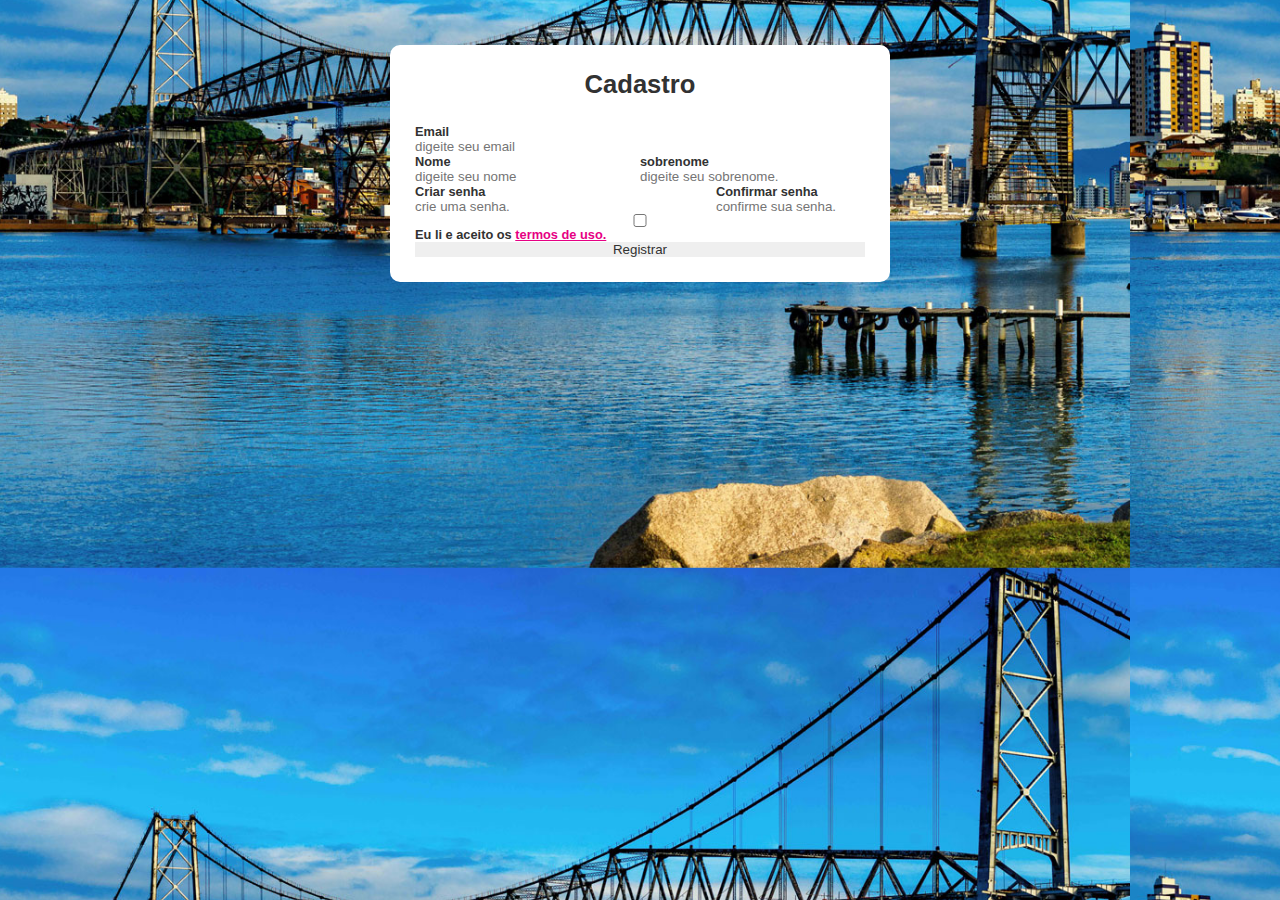
==== index.html @ d243adce "arranjando as pastas" ====
<!DOCTYPE html>
<html lang="en">

<head>
    <meta charset="UTF-8">
    <meta http-equiv="X-UA-Compatible" content="IE=edge">
    <meta name="viewport" content="width=device-width, initial-scale=1.0">
    <link rel="stylesheet" href="./style.css">
    <title>Document</title>
</head>

<body>

    <main id="main-container">
        <h1>Cadastro</h1>
        <form id="register-form">
            <div class="full-box">
                <label for="email">Email</label>
                <input type="email" name="email" id="email" placeholder="digeite seu email" .>
            </div>
            <div class="half-box space"  >
                <label for="name">Nome</label>
                <input type="text" name="name" id="name" placeholder="digeite seu nome" .>
            </div>
            <div class="half-box space">
                <label for="lest-name">sobrenome</label>
                <input type="text" name="lest-name" id="name" placeholder="digeite seu sobrenome.">
            </div>
            <div class="password">
                <label for="password">Criar senha</label>
                <input type="password" name="password" id="password" placeholder="crie uma senha.">
            </div>
            <div class="password-confirm">
                <label for="password-confirm">Confirmar senha</label>
                <input type="password" name="password-confirm" id="password" placeholder="confirme sua senha.">
            </div>
         
            <div class="full-box">
                <input type="checkbox" name="checkbox" id="checkbox" placeholder="digeite seu email" .>
                <label for="checkbox" id="agreement-label">Eu li e aceito os <a href="#">termos de uso.</a> </label>
            </div>
            <div class="full-box">
                <input type="submit" id="btn-submit" value="Registrar">
            </div>

        </form>
        <p class="error-validation template"></p>

    </main>
















































    <script src="./script.js"></script>
</body>

</html>
---- style.css ----
* {
    margin: 0;
    padding: 0;
    box-sizing: border-box;
    font-family: Helvetica, sans-serif;
    border: none;
    color: #323232;
}

input,
label {
    display: block;
    width: 100%;
}

input:focus,
label:focus {
    outline: none;

}

a {
    color: #e60084;
}

body {
    padding-top: 5vh;
    /* 5% da tela*/
    background-image: url(/img/ponte-hercilio-luz-floriano.jpg);
    background-size: cover;
    background-position: -150px;
    background-repeat: 150px;
}

/*form*/

#main-container {
    width: 500px;
    margin-left: auto;
    margin-right: auto;
    background-color: #ffff;
    border-radius: 10px;
    padding: 25px;
}

#main-container h1 {
    text-align: center;
    margin-bottom: 25px;
    font-size: 1.6rem;
}
form{
    display: flex;
    flex-wrap: wrap;
    justify-content: space-between;
}
.full-box{
    flex:  1 1 100%;
    position: relative;

}



.half-box{
    flex: 1 1 45%;
}
.space{
    margin-right: 2.5%;
}
label{
    font-weight: bold;
    font-size: .8rem;
}
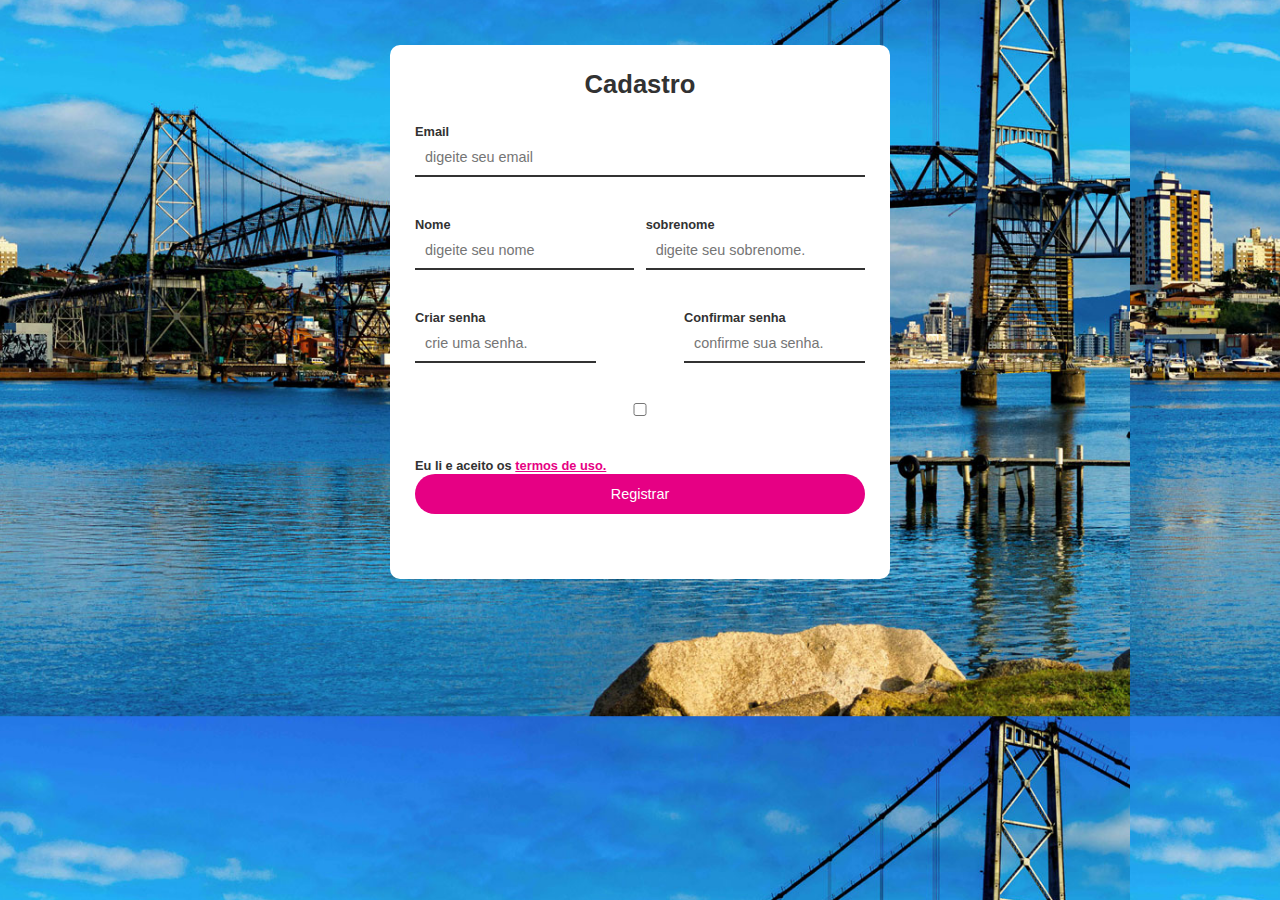
==== commit b3e66782: "ajustes de estilo" ====
--- a/index.html
+++ b/index.html
@@ -22,11 +22,11 @@
                 <label for="name">Nome</label>
                 <input type="text" name="name" id="name" placeholder="digeite seu nome" .>
             </div>
-            <div class="half-box space">
+            <div class="half-box ">
                 <label for="lest-name">sobrenome</label>
                 <input type="text" name="lest-name" id="name" placeholder="digeite seu sobrenome.">
             </div>
-            <div class="password">
+            <div class="password space">
                 <label for="password">Criar senha</label>
                 <input type="password" name="password" id="password" placeholder="crie uma senha.">
             </div>
--- a/style.css
+++ b/style.css
@@ -26,7 +26,7 @@
 body {
     padding-top: 5vh;
     /* 5% da tela*/
-    background-image: url(/img/ponte-hercilio-luz-floriano.jpg);
+    background-image: url(./img/ponte-hercilio-luz-floriano.jpg);
     background-size: cover;
     background-position: -150px;
     background-repeat: 150px;
@@ -70,4 +70,40 @@
 label{
     font-weight: bold;
     font-size: .8rem;
+}
+input{
+    border-bottom: 2px solid #323232;
+    padding: 10px;
+    font-size: .9rem;
+    margin-bottom: 40px;
+}
+input:focus{
+    border-color: #E60084;
+}
+input[type='submit']{
+    color: #ffff;
+    background-color: #E60084;
+    border: none;
+    border-radius: 20px;
+    height: 40px;
+    cursor: pointer;
+
+}
+#agreement,  #agreement-label{
+    display: inline-block;
+    width: auto;
+}
+/*validations*/
+
+
+.error-validation{
+    color: #ff1A1A;
+    position: absolute;
+    top: 57px;
+    font-size: none;
+}
+
+.templete{
+    display: none;
+    
 }